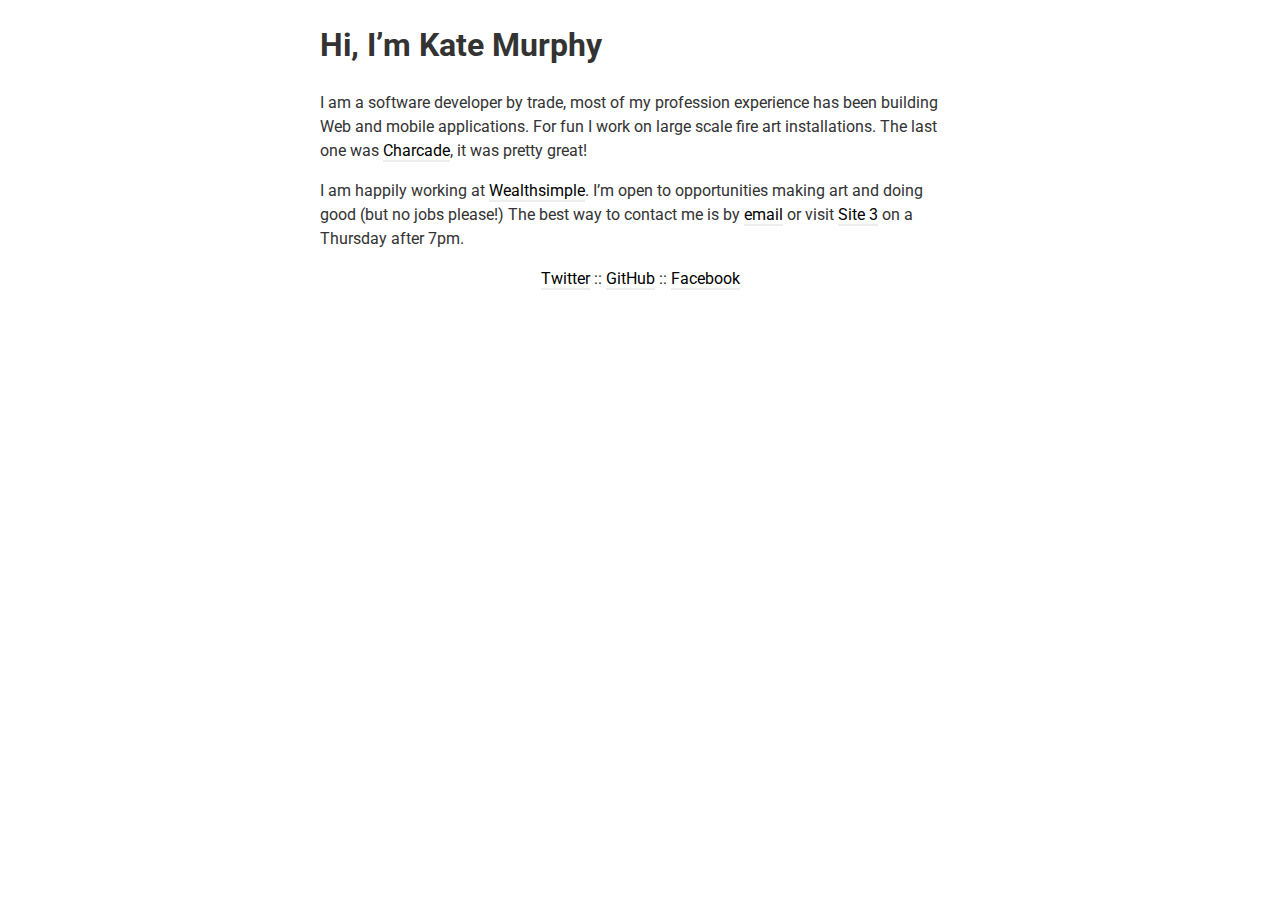
==== index.html @ 620fb464 "Changes styling of links." ====
<!DOCTYPE html>
<html lang="en">
<head>
  <title>Kate Murphy</title>
  <meta charset="utf-8" />
  <meta name="viewport" content="initial-scale=1, maximum-scale=1" />
  <link rel="icon" type="image/png" href="/favicon.ico" />
  <link rel="stylesheet" type="text/css" href="assets/css/all.css" media="all" />
  <link href="https://fonts.googleapis.com/css?family=Roboto" rel="stylesheet" type="text/css">
  <meta property="wb:webmaster" content="d9ac9e298cdb9416" />
</head>
<body id="home">
  <div id="content">
    <h1>Hi, I&rsquo;m Kate Murphy</h1>
    <p>I am a software developer by trade, most of my profession experience has been building Web and mobile applications. For fun I work on large scale fire art installations. The last one was <a href="https://www.facebook.com/Charcade" target="_blank">Charcade</a>, it was pretty great!</p>
    <p>I am happily working at <a href="https://wealthsimple.com" target="_blank">Wealthsimple</a>. I&rsquo;m open to opportunities making art and doing good (but no jobs please!) The best way to contact me is by <a href="mailto:hi@kate.io">email</a> or visit <a href="http://site3.ca">Site 3</a> on a Thursday after 7pm.</p>
    <p class="links"><a href="https://twitter.com/kategeek">Twitter</a> :: <a href="https://github.com/Katee">GitHub</a> :: <a href="https://www.facebook.com/kategeek">Facebook</a></p>
  </div>
  <script type="text/javascript">
    var _gaq = _gaq || [];
    _gaq.push(['_setAccount', 'UA-10614565-2']);
    _gaq.push(['_trackPageview']);
    (function() {
      var ga = document.createElement('script'); ga.type = 'text/javascript'; ga.async = true;
      ga.src = ('https:' == document.location.protocol ? 'https://ssl' : 'http://www') + '.google-analytics.com/ga.js';
      (document.getElementsByTagName('head')[0] || document.getElementsByTagName('body')[0]).appendChild(ga);
    })();
  </script>
</body>
</html>
---- assets/css/all.css ----
body {
  font-family: 'Roboto', sans-serif;
  line-height: 1.5;
  max-width: 40em;
  margin: 0 auto;
  color: #333;
  background: #fff;
}

a {
  color: #000;
  text-decoration: none;
  border-bottom: 2px solid #eee;
}

.links {
  text-align: center;
}
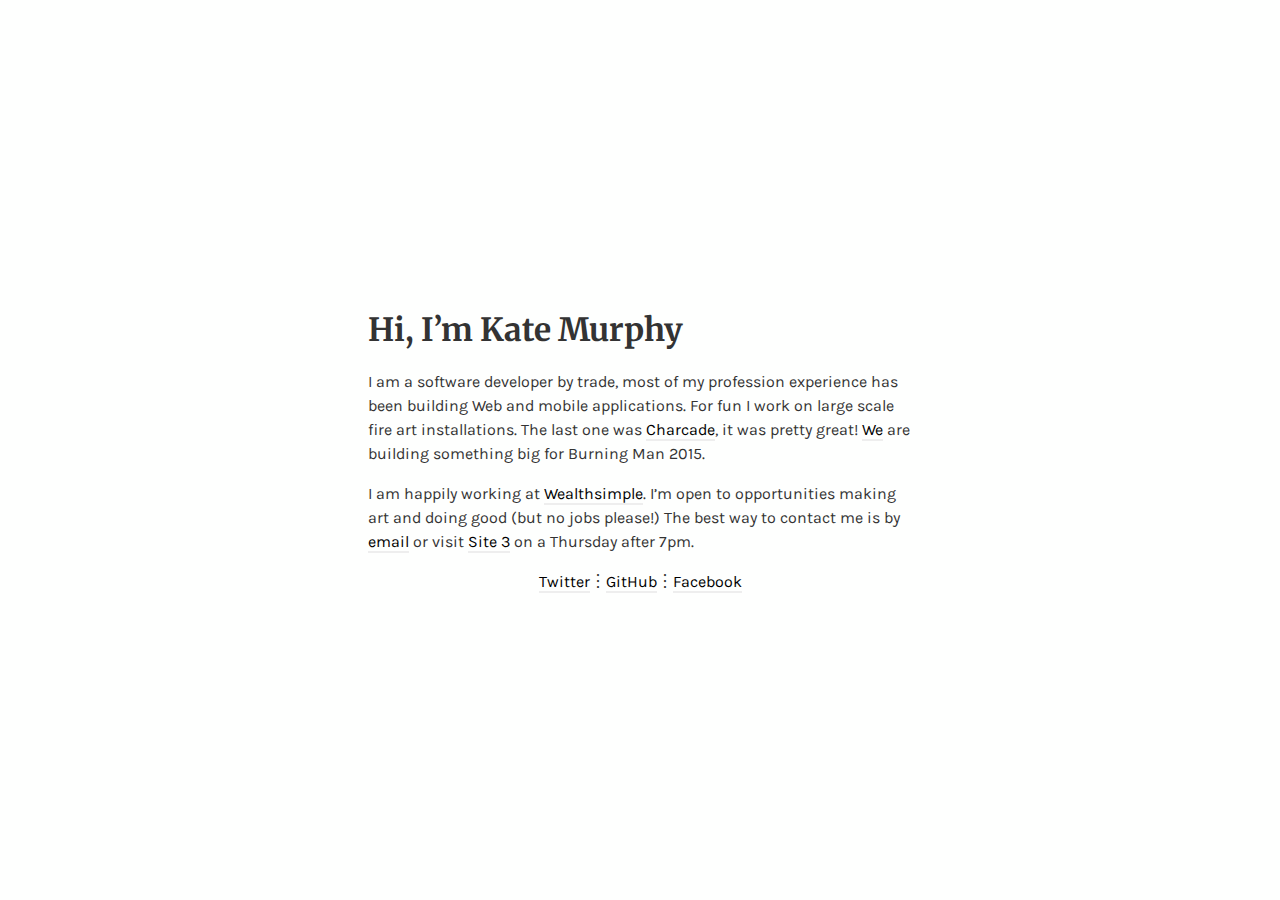
==== commit ca1f566d: "Reorders paragraphs." ====
--- a/index.html
+++ b/index.html
@@ -6,15 +6,15 @@
   <meta name="viewport" content="initial-scale=1, maximum-scale=1" />
   <link rel="icon" type="image/png" href="/favicon.ico" />
   <link rel="stylesheet" type="text/css" href="assets/css/all.css" media="all" />
-  <link href="https://fonts.googleapis.com/css?family=Roboto" rel="stylesheet" type="text/css">
+  <link href='https://fonts.googleapis.com/css?family=Karla|Merriweather' rel='stylesheet' type='text/css'>
   <meta property="wb:webmaster" content="d9ac9e298cdb9416" />
 </head>
 <body id="home">
   <div id="content">
     <h1>Hi, I&rsquo;m Kate Murphy</h1>
-    <p>I am a software developer by trade, most of my profession experience has been building Web and mobile applications. For fun I work on large scale fire art installations. The last one was <a href="https://www.facebook.com/Charcade" target="_blank">Charcade</a>, it was pretty great!</p>
+    <p>I am a software developer by trade, most of my profession experience has been building Web and mobile applications. For fun I work on large scale fire art installations. The last one was <a href="https://www.facebook.com/Charcade" target="_blank">Charcade</a>, it was pretty great! <a href="http://site3firearts.ca" target="_blank">We</a> are building something big for Burning Man 2015.</p>
     <p>I am happily working at <a href="https://wealthsimple.com" target="_blank">Wealthsimple</a>. I&rsquo;m open to opportunities making art and doing good (but no jobs please!) The best way to contact me is by <a href="mailto:hi@kate.io">email</a> or visit <a href="http://site3.ca">Site 3</a> on a Thursday after 7pm.</p>
-    <p class="links"><a href="https://twitter.com/kategeek">Twitter</a> :: <a href="https://github.com/Katee">GitHub</a> :: <a href="https://www.facebook.com/kategeek">Facebook</a></p>
+    <p class="links"><a href="https://twitter.com/kategeek">Twitter</a>&#xFE19;<a href="https://github.com/Katee">GitHub</a>&#xFE19;<a href="https://www.facebook.com/kategeek">Facebook</a></p>
   </div>
   <script type="text/javascript">
     var _gaq = _gaq || [];
--- a/assets/css/all.css
+++ b/assets/css/all.css
@@ -1,10 +1,26 @@
+html, body {
+  height: 100%;
+}
+
 body {
-  font-family: 'Roboto', sans-serif;
+  font-family: 'Karla', sans-serif;
   line-height: 1.5;
-  max-width: 40em;
   margin: 0 auto;
   color: #333;
-  background: #fff;
+  background: #fefffe;
+  display: table;
+}
+
+#content {
+  display: table-cell;
+  vertical-align: middle;
+  max-width: 34em;
+  padding: 1em;
+}
+
+h1 {
+  margin: 0;
+  font-family: 'Merriweather', sans-serif;
 }
 
 a {
@@ -12,7 +28,11 @@
   text-decoration: none;
   border-bottom: 2px solid #eee;
 }
+a:hover {
+  border-color: pink;
+}
 
 .links {
   text-align: center;
+  margin-bottom: 0;
 }
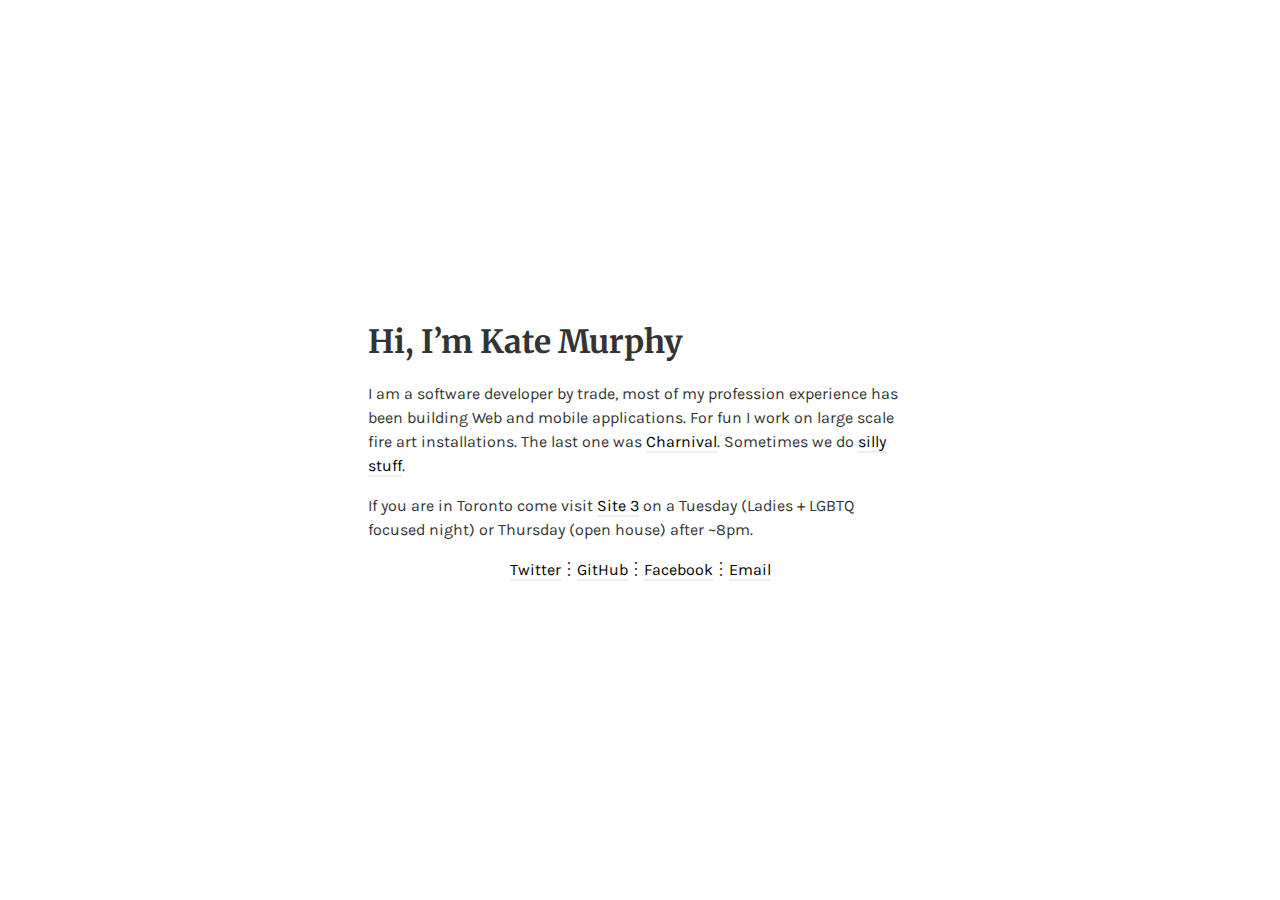
==== commit 1429ace9: "Updates copy." ====
--- a/index.html
+++ b/index.html
@@ -4,17 +4,16 @@
   <title>Kate Murphy</title>
   <meta charset="utf-8" />
   <meta name="viewport" content="initial-scale=1, maximum-scale=1" />
-  <link rel="icon" type="image/png" href="/favicon.ico" />
-  <link rel="stylesheet" type="text/css" href="assets/css/all.css" media="all" />
-  <link href='https://fonts.googleapis.com/css?family=Karla|Merriweather' rel='stylesheet' type='text/css'>
-  <meta property="wb:webmaster" content="d9ac9e298cdb9416" />
+  <link rel="icon" href="favicon.ico" type="image/x-icon">
+  <link rel="stylesheet" href="assets/css/all.css" type="text/css" />
+  <link rel="stylesheet" href="https://fonts.googleapis.com/css?family=Karla|Merriweather" type="text/css">
 </head>
 <body id="home">
   <div id="content">
     <h1>Hi, I&rsquo;m Kate Murphy</h1>
-    <p>I am a software developer by trade, most of my profession experience has been building Web and mobile applications. For fun I work on large scale fire art installations. The last one was <a href="https://www.facebook.com/Charcade" target="_blank">Charcade</a>, it was pretty great! <a href="http://site3firearts.ca" target="_blank">We</a> are building something big for Burning Man 2015.</p>
-    <p>I am happily working at <a href="https://wealthsimple.com" target="_blank">Wealthsimple</a>. I&rsquo;m open to opportunities making art and doing good (but no jobs please!) The best way to contact me is by <a href="mailto:hi@kate.io">email</a> or visit <a href="http://site3.ca">Site 3</a> on a Thursday after 7pm.</p>
-    <p class="links"><a href="https://twitter.com/kategeek">Twitter</a>&#xFE19;<a href="https://github.com/Katee">GitHub</a>&#xFE19;<a href="https://www.facebook.com/kategeek">Facebook</a></p>
+    <p>I am a software developer by trade, most of my profession experience has been building Web and mobile applications. For fun I work on large scale fire art installations. The last one was <a href="https://www.facebook.com/site3firearts/?fref=ts" target="_blank">Charnival</a>. Sometimes we do <a href="https://www.youtube.com/watch?v=wp7xAtnJ16w" target="_blank">silly stuff</a>.</p>
+    <p>If you are in Toronto come visit <a href="http://site3.ca">Site 3</a> on a Tuesday (Ladies + LGBTQ focused night) or Thursday (open house) after ~8pm.</p>
+    <p class="links"><a href="https://twitter.com/kategeek">Twitter</a>&#xFE19;<a href="https://github.com/Katee">GitHub</a>&#xFE19;<a href="https://www.facebook.com/kategeek">Facebook</a>&#xFE19;<a href="mailto:hi@kate.io">Email</a></p>
   </div>
   <script type="text/javascript">
     var _gaq = _gaq || [];
--- a/assets/css/all.css
+++ b/assets/css/all.css
@@ -36,3 +36,21 @@
   text-align: center;
   margin-bottom: 0;
 }
+
+/* animations */
+
+@-webkit-keyframes fadeInUp {
+  0% {
+    opacity: 0;
+    -webkit-transform: scale(.97);
+  }
+  100% {
+    opacity: 1;
+  }
+}
+
+#content {
+  -webkit-animation-fill-mode: forwards;
+  -webkit-animation-name: fadeInUp;
+  -webkit-animation-duration: 1s;
+}
